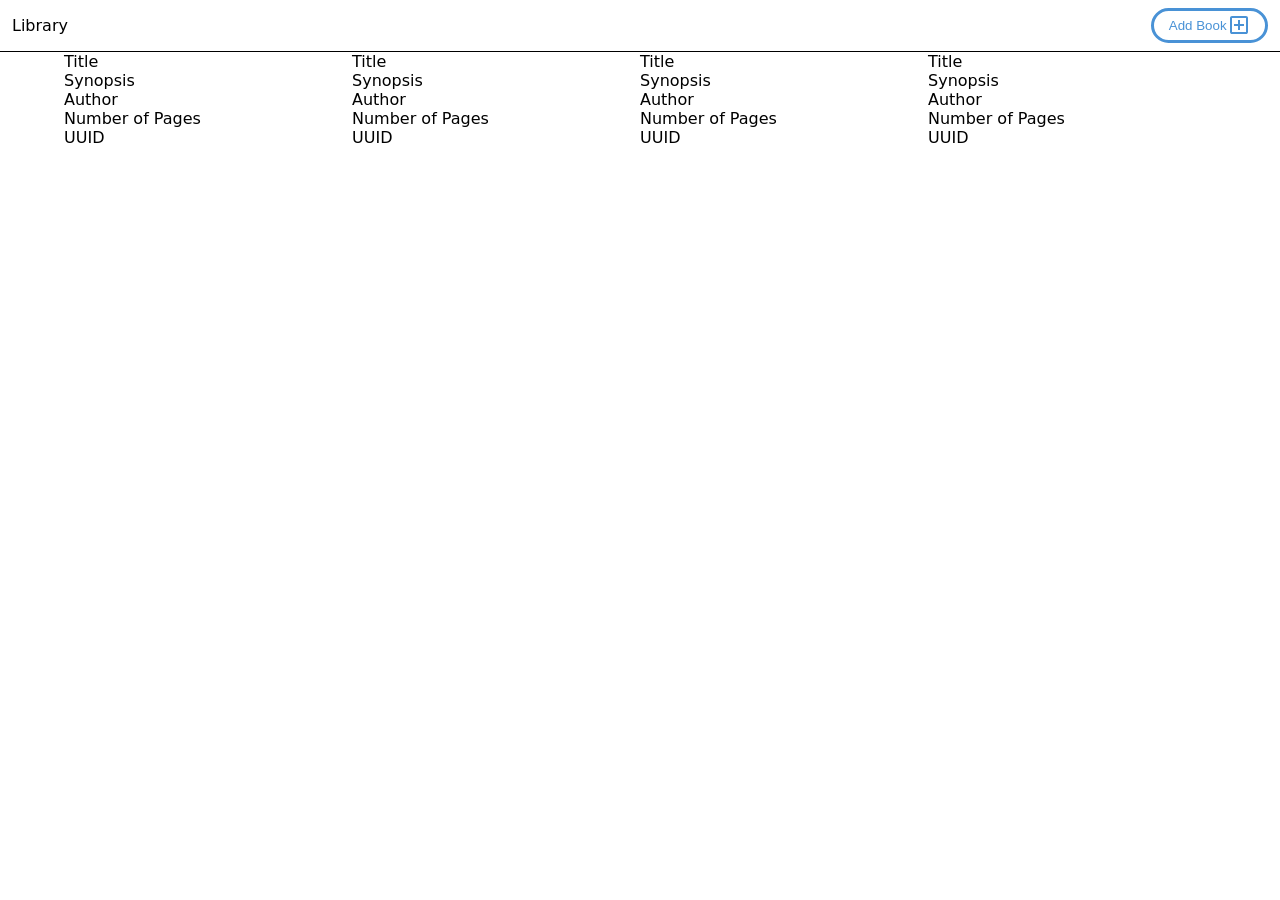
==== index.html @ 4b58c1a6 "Display all books in library" ====
<!doctype html>
<html lang="en">
  <head>
    <meta charset="UTF-8" />
    <link rel="stylesheet" href="style.css" />
    <script src="script.js" defer></script>
    <meta name="viewport" content="width=device-width, initial-scale=1.0" />
    <title>Library</title>
  </head>
  <body>
    <div id="logo-container">
      <p>Library</p>
      <button id="add-book-btn">
        Add Book
        <svg
          xmlns="http://www.w3.org/2000/svg"
          height="24px"
          viewBox="0 -960 960 960"
          width="24px"
          fill="#e3e3e3"
        >
          <path
            d="M440-280h80v-160h160v-80H520v-160h-80v160H280v80h160v160ZM200-120q-33 0-56.5-23.5T120-200v-560q0-33 23.5-56.5T200-840h560q33 0 56.5 23.5T840-760v560q0 33-23.5 56.5T760-120H200Zm0-80h560v-560H200v560Zm0-560v560-560Z"
          />
        </svg>
      </button>
    </div>

    <div id="books-card-container">
      <div class="books-card">
        <p>Title</p>
        <p>Synopsis</p>
        <p>Author</p>
        <p>Number of Pages</p>
        <p>UUID</p>
      </div>

      <div class="books-card">
        <p>Title</p>
        <p>Synopsis</p>
        <p>Author</p>
        <p>Number of Pages</p>
        <p>UUID</p>
      </div>

      <div class="books-card">
        <p>Title</p>
        <p>Synopsis</p>
        <p>Author</p>
        <p>Number of Pages</p>
        <p>UUID</p>
      </div>

      <div class="books-card">
        <p>Title</p>
        <p>Synopsis</p>
        <p>Author</p>
        <p>Number of Pages</p>
        <p>UUID</p>
      </div>
    </div>

    <dialog id="add-book-modal" closedby="any">
      <form action="" method="dialog">
        <div class="input-container">
          <label for="title-input">Title</label>
          <input type="text" id="title-input" required />
        </div>

        <div class="input-container">
          <label for="synopsis-input">Synopsis</label>
          <input type="text" id="synopsis-input" />
        </div>

        <div class="input-container">
          <label for="author-input">Author</label>
          <input type="text" id="author-input" required />
        </div>

        <div class="input-container">
          <label for="pages-input">Pages</label>
          <input type="number" id="pages-input" min="1" required />
        </div>

        <label for="read-input">Pages</label>
        <input type="checkbox" id="read-input" />

        <button id="submit-book-btn" type="submit">Submit Book</button>
      </form>
    </dialog>
  </body>
</html>
---- style.css ----
:root {
  font-size: 16px;
  font-family:
    system-ui,
    -apple-system,
    BlinkMacSystemFont,
    "Segoe UI",
    Roboto,
    Oxygen,
    Ubuntu,
    Cantarell,
    "Open Sans",
    "Helvetica Neue",
    sans-serif;
}

p {
  margin: 0px;
  padding: 0px;
}

body {
  min-height: 100vh;
  margin: 0px;
  padding: 0px;
}

#logo-container {
  display: flex;
  flex-flow: row wrap;
  justify-content: space-between;
  align-items: center;
  padding: 8px 12px;

  border-bottom: 1px solid black;
}

#add-book-btn {
  --outline-color: #4992d6;
  --bg-color: white;

  display: flex;
  justify-content: space-evenly;
  align-items: center;

  fill: var(--outline-color);
  --svg-size: 24px;
  height: var(--svg-size);

  padding: calc(var(--svg-size) * 0.6);
  background-color: var(--bg-color);
  border: calc(var(--svg-size) * 0.15) solid var(--outline-color);
  color: var(--outline-color);
  border-radius: 32px;
}

#add-book-btn:hover {
  --outline-color: white;
  --bg-color: #4992d6;
  cursor: pointer;
}

#add-book-btn svg {
  fill: inherit;
  background-color: inherit;
  width: var(--svg-size);
  height: var(--svg-size);
}

#books-card-container {
  display: grid;
  grid-template-columns: repeat(auto-fit, minmax(250px, 1fr));

  width: 90%;
  margin: 0 auto;
}

#books-card {
  display: grid;

  box-sizing: border-box;
  padding: 12px 18px;
  border: 1px solid black;
  background-color: antiquewhite;
}

/* Modal */
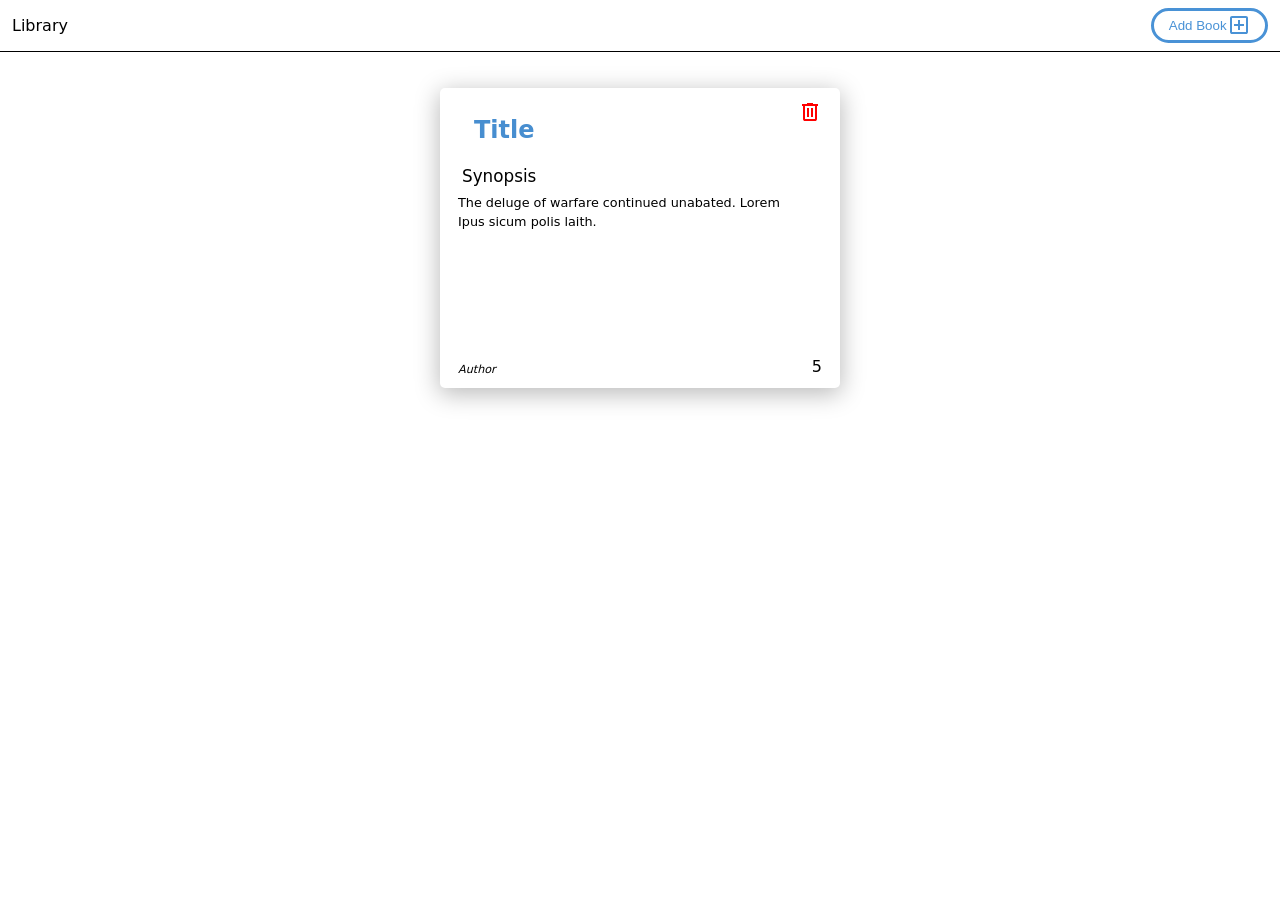
==== commit a74b1bc0: "Added css and book display template" ====
--- a/index.html
+++ b/index.html
@@ -28,35 +28,31 @@
 
     <div id="books-card-container">
       <div class="books-card">
-        <p>Title</p>
-        <p>Synopsis</p>
-        <p>Author</p>
-        <p>Number of Pages</p>
-        <p>UUID</p>
-      </div>
-
-      <div class="books-card">
-        <p>Title</p>
-        <p>Synopsis</p>
-        <p>Author</p>
-        <p>Number of Pages</p>
-        <p>UUID</p>
-      </div>
-
-      <div class="books-card">
-        <p>Title</p>
-        <p>Synopsis</p>
-        <p>Author</p>
-        <p>Number of Pages</p>
-        <p>UUID</p>
-      </div>
-
-      <div class="books-card">
-        <p>Title</p>
-        <p>Synopsis</p>
-        <p>Author</p>
-        <p>Number of Pages</p>
-        <p>UUID</p>
+        <p class="title">Title</p>
+        <div class="delete">
+          <button>
+            <svg
+              xmlns="http://www.w3.org/2000/svg"
+              height="24px"
+              viewBox="0 -960 960 960"
+              width="24px"
+              fill="#e3e3e3"
+            >
+              <path
+                d="M280-120q-33 0-56.5-23.5T200-200v-520h-40v-80h200v-40h240v40h200v80h-40v520q0 33-23.5 56.5T680-120H280Zm400-600H280v520h400v-520ZM360-280h80v-360h-80v360Zm160 0h80v-360h-80v360ZM280-720v520-520Z"
+              />
+            </svg>
+          </button>
+        </div>
+        <div class="synopsis">
+          <p>Synopsis</p>
+          <p>
+            The deluge of warfare continued unabated. Lorem Ipus sicum polis
+            laith.
+          </p>
+        </div>
+        <p class="author">Author</p>
+        <p class="pages" title="Number of pages">5</p>
       </div>
     </div>
 
--- a/style.css
+++ b/style.css
@@ -67,21 +67,106 @@
   height: var(--svg-size);
 }
 
+/* Modal */
+
+/* Library */
+
 #books-card-container {
   display: grid;
-  grid-template-columns: repeat(auto-fit, minmax(250px, 1fr));
+  gap: 36px;
+  grid-template-columns: repeat(auto-fit, minmax(250px, 400px));
+  justify-content: center;
 
   width: 90%;
   margin: 0 auto;
+  padding: 36px;
 }
 
-#books-card {
+.books-card {
   display: grid;
+  grid-template: 2fr 6fr 1fr / 8fr 1fr;
 
   box-sizing: border-box;
   padding: 12px 18px;
-  border: 1px solid black;
-  background-color: antiquewhite;
+  background-color: white;
+  box-shadow: 0 5px 25px 1px rgba(0, 0, 0, 0.273);
+  border: none;
+  border-radius: 5px;
+  height: 300px;
 }
 
-/* Modal */
+.books-card p {
+  margin: 0px;
+  padding: 0px;
+}
+
+.books-card .title {
+  grid-column: 1 / 2;
+
+  font-size: 1.5rem;
+  font-weight: bold;
+  margin: 1rem;
+  color: #478ed0;
+}
+
+.books-card .delete {
+  grid-column: -2 / -1;
+
+  margin-left: auto;
+
+  --svg-size: 24px;
+  width: var(--svg-size);
+  height: var(--svg-size);
+}
+
+.books-card .delete button {
+  width: var(--svg-size);
+  height: var(--svg-size);
+
+  background-color: transparent;
+  border: none;
+  border-radius: 100%;
+
+  padding: 0;
+  margin: 0;
+}
+
+.books-card .delete button:hover,
+.books-card .delete button:focus-visible {
+  outline: none;
+
+  box-shadow: 0 0 1px 6px #a6a6a648;
+  background-color: #a6a6a648;
+  cursor: pointer;
+}
+
+.books-card .delete button svg {
+  width: var(--svg-size);
+  height: var(--svg-size);
+
+  fill: red;
+}
+
+.books-card .synopsis {
+  font-size: 0.8rem;
+  line-height: 1.5;
+}
+
+.books-card .synopsis p:first-child {
+  font-size: 1.05rem;
+  margin: 0.25rem;
+}
+
+.books-card .author {
+  grid-row: -1;
+
+  font-size: 0.7rem;
+  font-style: italic;
+  margin-top: auto;
+}
+
+.books-card .pages {
+  grid-row: -1;
+  margin-top: auto;
+  text-align: right;
+}
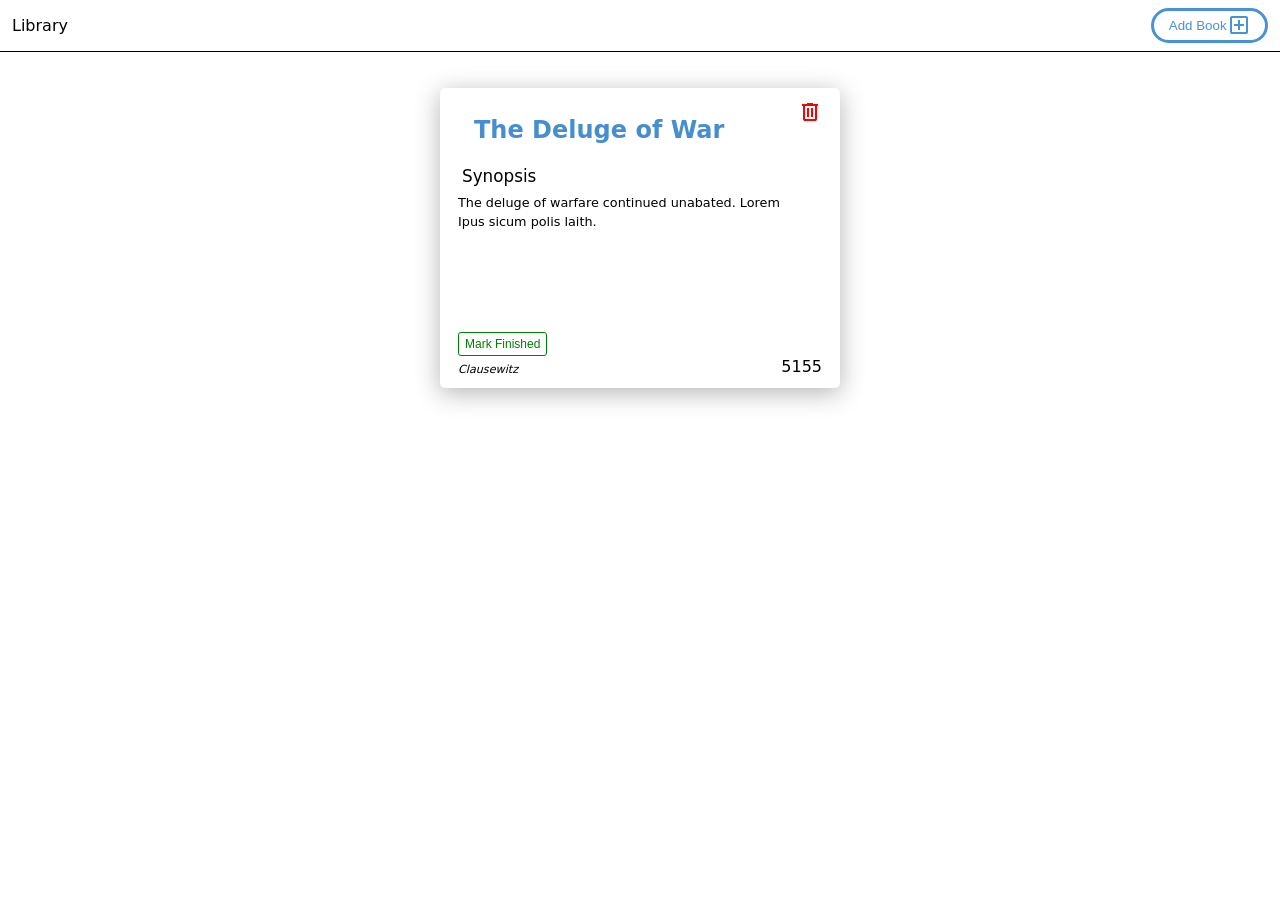
==== commit fdee13bd: "Added card to represent each book" ====
--- a/index.html
+++ b/index.html
@@ -28,7 +28,7 @@
 
     <div id="books-card-container">
       <div class="books-card">
-        <p class="title">Title</p>
+        <p class="title">The Deluge of War</p>
         <div class="delete">
           <button>
             <svg
@@ -51,8 +51,13 @@
             laith.
           </p>
         </div>
-        <p class="author">Author</p>
-        <p class="pages" title="Number of pages">5</p>
+
+        <div class="read">
+          <button class="finished">Mark Finished</button>
+        </div>
+
+        <p class="author">Clausewitz</p>
+        <p class="pages" title="Number of pages">5155</p>
       </div>
     </div>
 
--- a/style.css
+++ b/style.css
@@ -84,7 +84,7 @@
 
 .books-card {
   display: grid;
-  grid-template: 2fr 6fr 1fr / 8fr 1fr;
+  grid-template: 2fr 6fr 1fr 1fr / 8fr 1fr;
 
   box-sizing: border-box;
   padding: 12px 18px;
@@ -107,6 +107,45 @@
   font-weight: bold;
   margin: 1rem;
   color: #478ed0;
+
+  display: flex;
+}
+
+.books-card .read {
+  grid-row: -2;
+}
+
+.books-card .read button {
+  border-radius: 3px;
+  padding: 4px 6px;
+  font-size: 0.75rem;
+}
+
+.books-card .read button.finished {
+  --color: green;
+  --bg-color: white;
+
+  border: 1px solid var(--color);
+  color: var(--color);
+
+  background-color: var(--bg-color);
+}
+.books-card .read button.unfinished {
+  --color: red;
+  --bg-color: white;
+
+  border: 1px solid var(--color);
+  color: var(--color);
+
+  background-color: var(--bg-color);
+}
+
+.books-card .read button:focus-visible,
+.books-card .read button:hover {
+  border: 1px solid var(--bg-color);
+  color: var(--bg-color);
+
+  background-color: var(--color);
 }
 
 .books-card .delete {
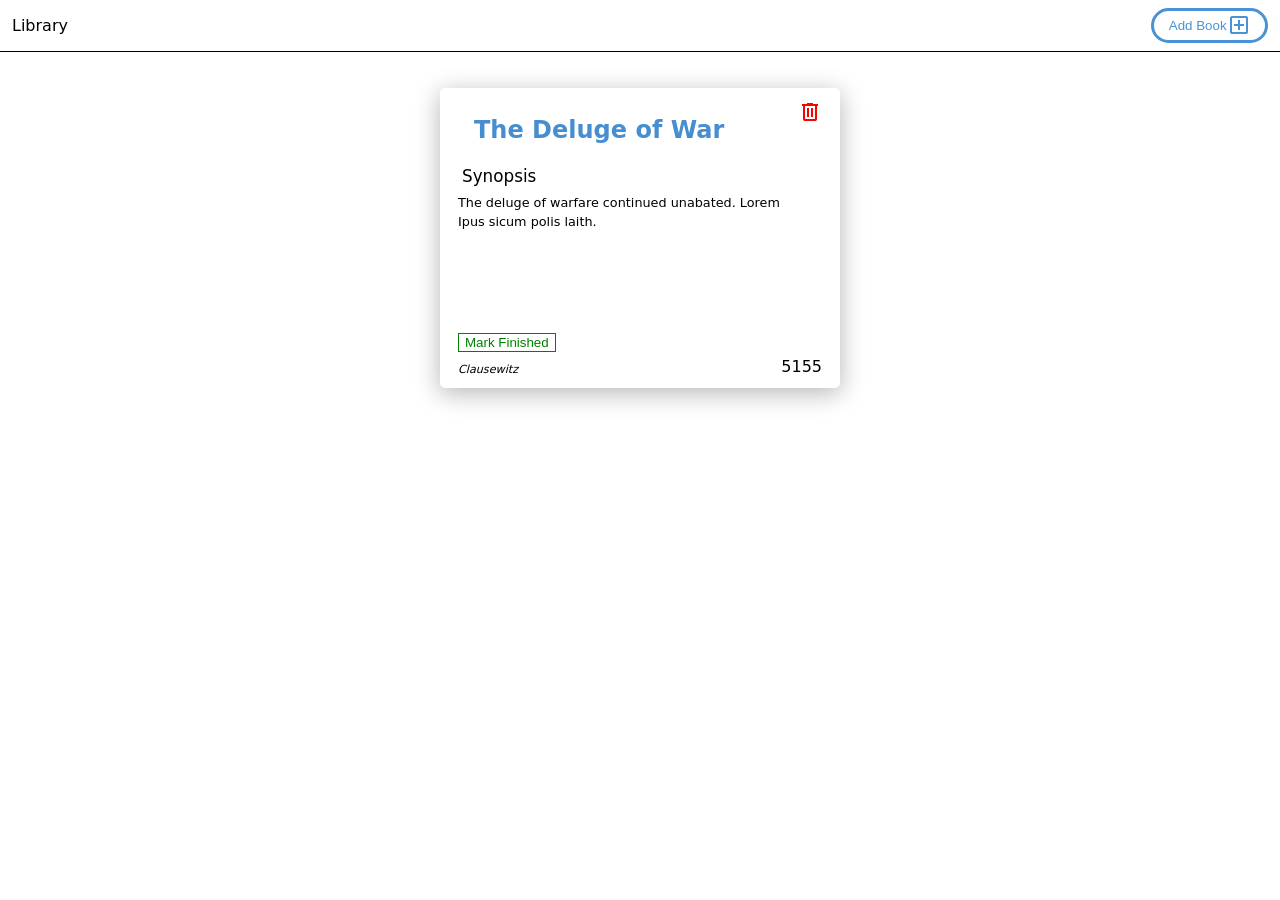
==== commit 6934c998: "Implemented prototype for book card" ====
--- a/index.html
+++ b/index.html
@@ -53,7 +53,7 @@
         </div>
 
         <div class="read">
-          <button class="finished">Mark Finished</button>
+          <button>Mark Finished</button>
         </div>
 
         <p class="author">Clausewitz</p>
--- a/style.css
+++ b/style.css
@@ -116,22 +116,7 @@
 }
 
 .books-card .read button {
-  border-radius: 3px;
-  padding: 4px 6px;
-  font-size: 0.75rem;
-}
-
-.books-card .read button.finished {
   --color: green;
-  --bg-color: white;
-
-  border: 1px solid var(--color);
-  color: var(--color);
-
-  background-color: var(--bg-color);
-}
-.books-card .read button.unfinished {
-  --color: red;
   --bg-color: white;
 
   border: 1px solid var(--color);
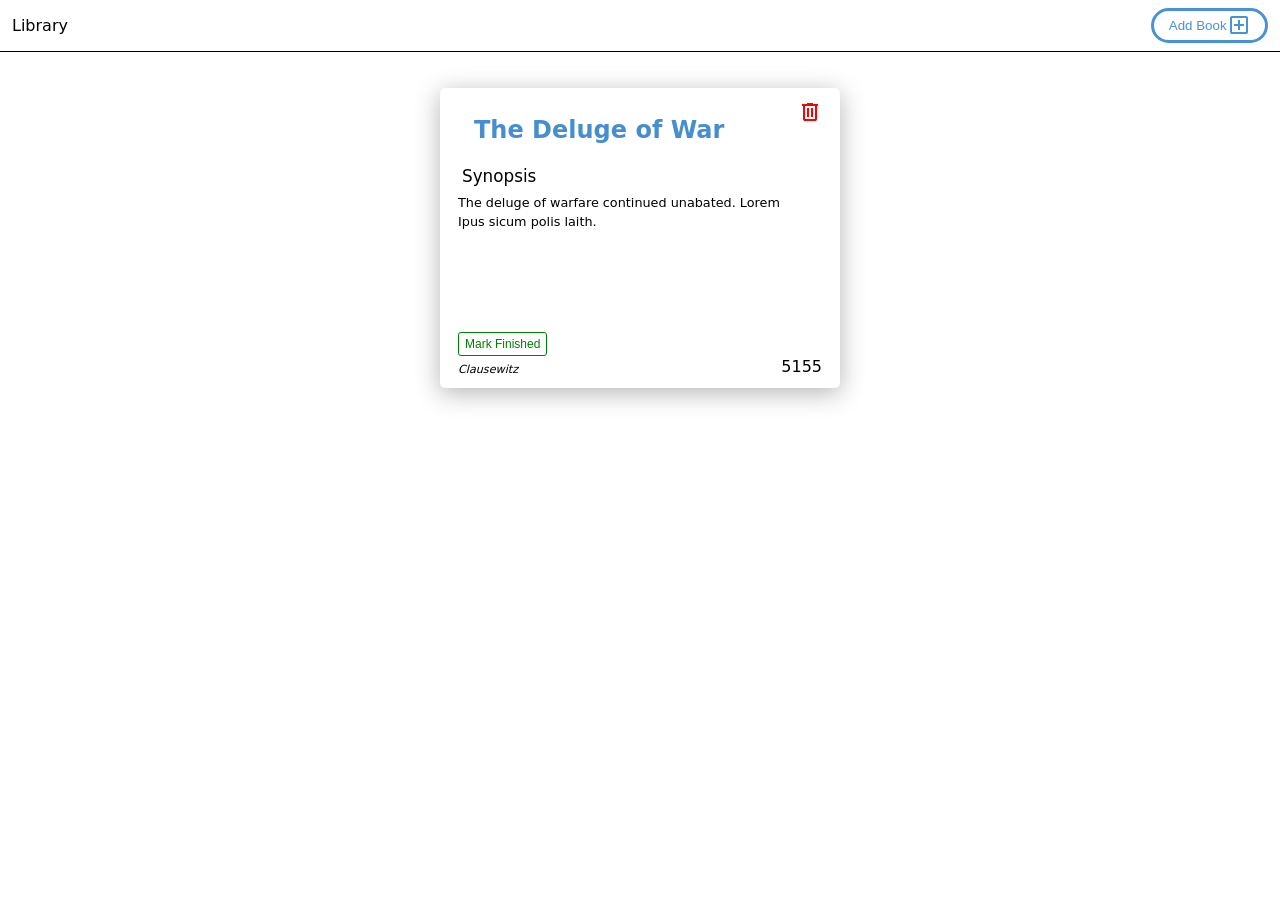
==== commit c5401e05: "Merge branch 'v2.0'" ====
--- a/index.html
+++ b/index.html
@@ -53,7 +53,7 @@
         </div>
 
         <div class="read">
-          <button>Mark Finished</button>
+          <button class="finished">Mark Finished</button>
         </div>
 
         <p class="author">Clausewitz</p>
--- a/style.css
+++ b/style.css
@@ -116,7 +116,22 @@
 }
 
 .books-card .read button {
+  border-radius: 3px;
+  padding: 4px 6px;
+  font-size: 0.75rem;
+}
+
+.books-card .read button.finished {
   --color: green;
+  --bg-color: white;
+
+  border: 1px solid var(--color);
+  color: var(--color);
+
+  background-color: var(--bg-color);
+}
+.books-card .read button.unfinished {
+  --color: red;
   --bg-color: white;
 
   border: 1px solid var(--color);
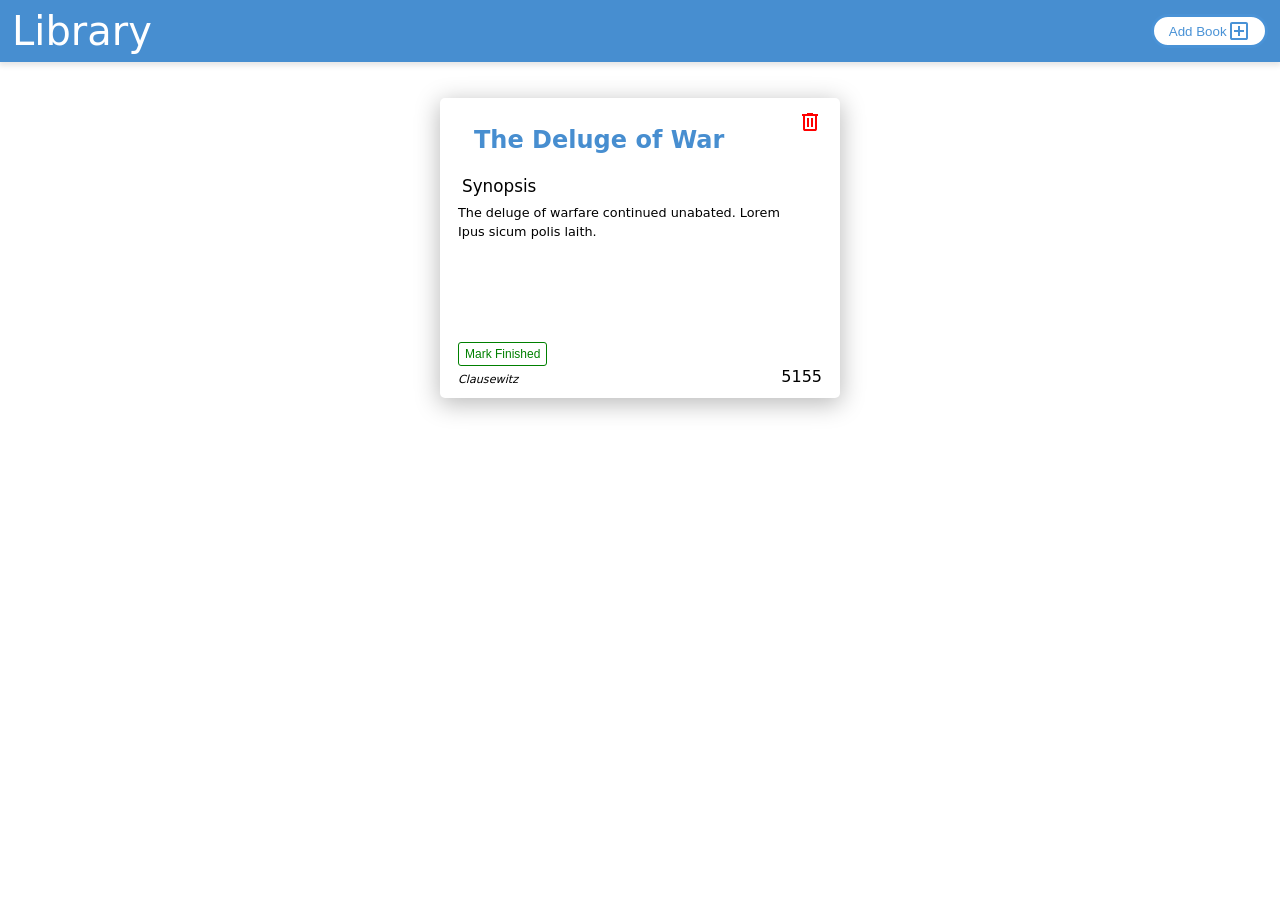
==== commit aa0e99f5: "Finished styling of modal" ====
--- a/index.html
+++ b/index.html
@@ -28,6 +28,7 @@
 
     <div id="books-card-container">
       <div class="books-card">
+        <div class="uuid" display="none" hidden>dsfkj8943r598hh</div>
         <p class="title">The Deluge of War</p>
         <div class="delete">
           <button>
@@ -62,31 +63,76 @@
     </div>
 
     <dialog id="add-book-modal" closedby="any">
+      <div id="head">
+        <p>Add a Book</p>
+        <button type="button" class="close-add-book">
+          <svg
+            xmlns="http://www.w3.org/2000/svg"
+            height="24px"
+            viewBox="0 -960 960 960"
+            width="24px"
+            fill="#e3e3e3"
+          >
+            <path
+              d="m336-280-56-56 144-144-144-143 56-56 144 144 143-144 56 56-144 143 144 144-56 56-143-144-144 144Z"
+            />
+          </svg>
+        </button>
+      </div>
       <form action="" method="dialog">
-        <div class="input-container">
-          <label for="title-input">Title</label>
-          <input type="text" id="title-input" required />
+        <div id="body">
+          <div class="input-container">
+            <label for="title-input">Title</label>
+            <input
+              class="input"
+              type="text"
+              id="title-input"
+              required
+              autocomplete="off"
+            />
+          </div>
+
+          <div class="input-container">
+            <label for="synopsis-input">Synopsis</label>
+            <textarea
+              class="input"
+              name="synopsis-input"
+              id="synopsis-input"
+              autocomplete="off"
+            ></textarea>
+          </div>
+
+          <div class="input-container">
+            <label for="author-input">Author</label>
+            <input
+              class="input"
+              type="text"
+              id="author-input"
+              required
+              autocomplete="off"
+            />
+          </div>
+
+          <div class="input-container">
+            <label for="pages-input">Pages</label>
+            <input
+              class="input"
+              type="number"
+              id="pages-input"
+              min="1"
+              required
+            />
+          </div>
+
+          <label for="read-input" class="input-checkbox">
+            <input class="input" type="checkbox" id="read-input" />
+            Finished Book
+          </label>
         </div>
 
-        <div class="input-container">
-          <label for="synopsis-input">Synopsis</label>
-          <input type="text" id="synopsis-input" />
+        <div class="foot">
+          <button id="submit-book-btn" type="submit">Submit Book</button>
         </div>
-
-        <div class="input-container">
-          <label for="author-input">Author</label>
-          <input type="text" id="author-input" required />
-        </div>
-
-        <div class="input-container">
-          <label for="pages-input">Pages</label>
-          <input type="number" id="pages-input" min="1" required />
-        </div>
-
-        <label for="read-input">Pages</label>
-        <input type="checkbox" id="read-input" />
-
-        <button id="submit-book-btn" type="submit">Submit Book</button>
       </form>
     </dialog>
   </body>
--- a/style.css
+++ b/style.css
@@ -23,6 +23,8 @@
   min-height: 100vh;
   margin: 0px;
   padding: 0px;
+
+  position: relative;
 }
 
 #logo-container {
@@ -32,7 +34,13 @@
   align-items: center;
   padding: 8px 12px;
 
-  border-bottom: 1px solid black;
+  box-shadow: 0 3px 5px 1px #00000018;
+  background-color: #478ed0;
+  color: white;
+}
+
+#logo-container p:first-child {
+  font-size: 2.5rem;
 }
 
 #add-book-btn {
@@ -54,7 +62,8 @@
   border-radius: 32px;
 }
 
-#add-book-btn:hover {
+#add-book-btn:hover,
+#add-book-btn:focus-visible {
   --outline-color: white;
   --bg-color: #4992d6;
   cursor: pointer;
@@ -68,6 +77,153 @@
 }
 
 /* Modal */
+
+#add-book-modal[open] {
+  padding: 2rem;
+  border: none;
+  border-radius: 5px;
+  box-shadow: 0px 0px 1px 2px rgba(0, 0, 0, 0.268);
+  width: clamp(200px, 60%, 600px);
+
+  position: absolute;
+  top: 0px;
+}
+
+#add-book-modal form {
+  display: grid;
+  grid-template-rows: 4fr 1fr;
+
+  width: 80%;
+  max-width: 80%;
+}
+
+#add-book-modal #head {
+  display: flex;
+  justify-content: space-between;
+  align-items: center;
+
+  margin: 1.5rem auto;
+  font-weight: bold;
+  font-size: 1.5rem;
+  color: #478ed0;
+}
+
+.close-add-book {
+  --svg-size: 24px;
+  height: var(--svg-size);
+  width: var(--svg-size);
+
+  background-color: transparent;
+  padding: 0;
+  margin: 0;
+  border: none;
+  border-radius: 100%;
+}
+
+.close-add-book svg {
+  fill: black;
+  height: var(--svg-size);
+  width: var(--svg-size);
+
+  border-radius: 100%;
+}
+
+.close-add-book:hover,
+.close-add-book:focus-visible {
+  background-color: #53535341;
+  box-shadow: 0 0 1px 10px #53535341;
+}
+
+#add-book-modal form #body {
+  display: flex;
+  flex-flow: column;
+  gap: 16px;
+}
+
+#add-book-modal form #body .input-container {
+  display: flex;
+  flex-flow: column;
+  gap: 4px;
+}
+
+.input-container .input {
+  background-color: white;
+  border: 1px solid #cecdcd;
+  border-radius: 8px;
+  padding: 0.25rem 0.5rem;
+  height: 1.6rem;
+}
+
+.input-container textarea.input {
+  height: 2.5rem;
+  resize: vertical;
+}
+
+.input-container .input:hover,
+.input-container .input:focus,
+.input-container .input:focus-visible {
+  outline: none;
+  box-shadow: 0 2px 5px 3px rgba(0, 0, 0, 0.089);
+}
+
+.input-checkbox {
+  display: flex;
+  gap: 0.5em;
+  color: black;
+  align-items: center;
+}
+.input-checkbox:hover,
+.input-checkbox:focus-visible,
+.input-checkbox:focus {
+  cursor: pointer;
+}
+.input-checkbox input:hover,
+.input-checkbox input:focus,
+.input-checkbox input:focus-visible {
+  cursor: pointer;
+}
+.input-checkbox input {
+  appearance: none;
+  -webkit-appearance: none;
+  margin: 0;
+  font: inherit;
+  color: grey;
+  width: 1.5em;
+  height: 1.5em;
+  border: 0.15em solid grey;
+  border-radius: 0.15em;
+
+  display: grid;
+  place-content: center;
+}
+
+.input-checkbox input:checked {
+  background-color: green;
+}
+
+form .foot {
+  display: flex;
+  align-items: flex-end;
+}
+
+#submit-book-btn {
+  margin-top: auto;
+
+  --primary-color: white;
+  --bg-color: #478ed0;
+  border: 1px solid var(--primary-color);
+  color: var(--primary-color);
+  background-color: var(--bg-color);
+  border-radius: 12px;
+  padding: 0.6rem 0.8rem;
+}
+
+#submit-book-btn:hover,
+#submit-book-btn:focus-visible {
+  border: 1px solid var(--bg-color);
+  color: var(--bg-color);
+  background-color: var(--primary-color);
+}
 
 /* Library */
 
@@ -119,19 +275,18 @@
   border-radius: 3px;
   padding: 4px 6px;
   font-size: 0.75rem;
+
+  --color: red;
+  --bg-color: white;
+
+  border: 1px solid var(--color);
+  color: var(--color);
+
+  background-color: var(--bg-color);
 }
 
 .books-card .read button.finished {
   --color: green;
-  --bg-color: white;
-
-  border: 1px solid var(--color);
-  color: var(--color);
-
-  background-color: var(--bg-color);
-}
-.books-card .read button.unfinished {
-  --color: red;
   --bg-color: white;
 
   border: 1px solid var(--color);
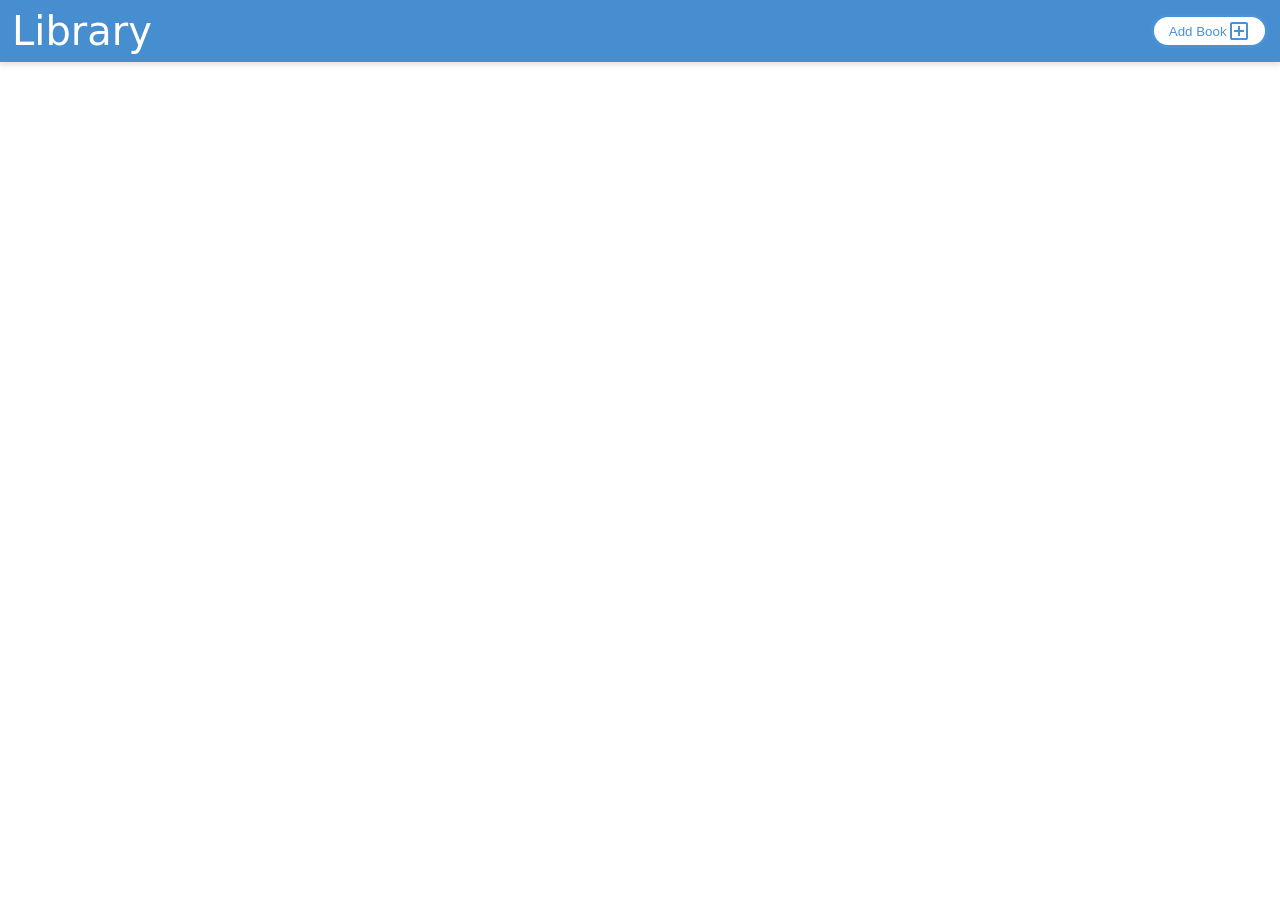
==== commit fadfd940: "Removed prototype of books-card" ====
--- a/index.html
+++ b/index.html
@@ -27,7 +27,7 @@
     </div>
 
     <div id="books-card-container">
-      <div class="books-card">
+      <!-- <div class="books-card">
         <div class="uuid" display="none" hidden>dsfkj8943r598hh</div>
         <p class="title">The Deluge of War</p>
         <div class="delete">
@@ -59,7 +59,7 @@
 
         <p class="author">Clausewitz</p>
         <p class="pages" title="Number of pages">5155</p>
-      </div>
+      </div> -->
     </div>
 
     <dialog id="add-book-modal" closedby="any">
--- a/style.css
+++ b/style.css
@@ -301,6 +301,7 @@
   color: var(--bg-color);
 
   background-color: var(--color);
+  cursor: pointer;
 }
 
 .books-card .delete {
